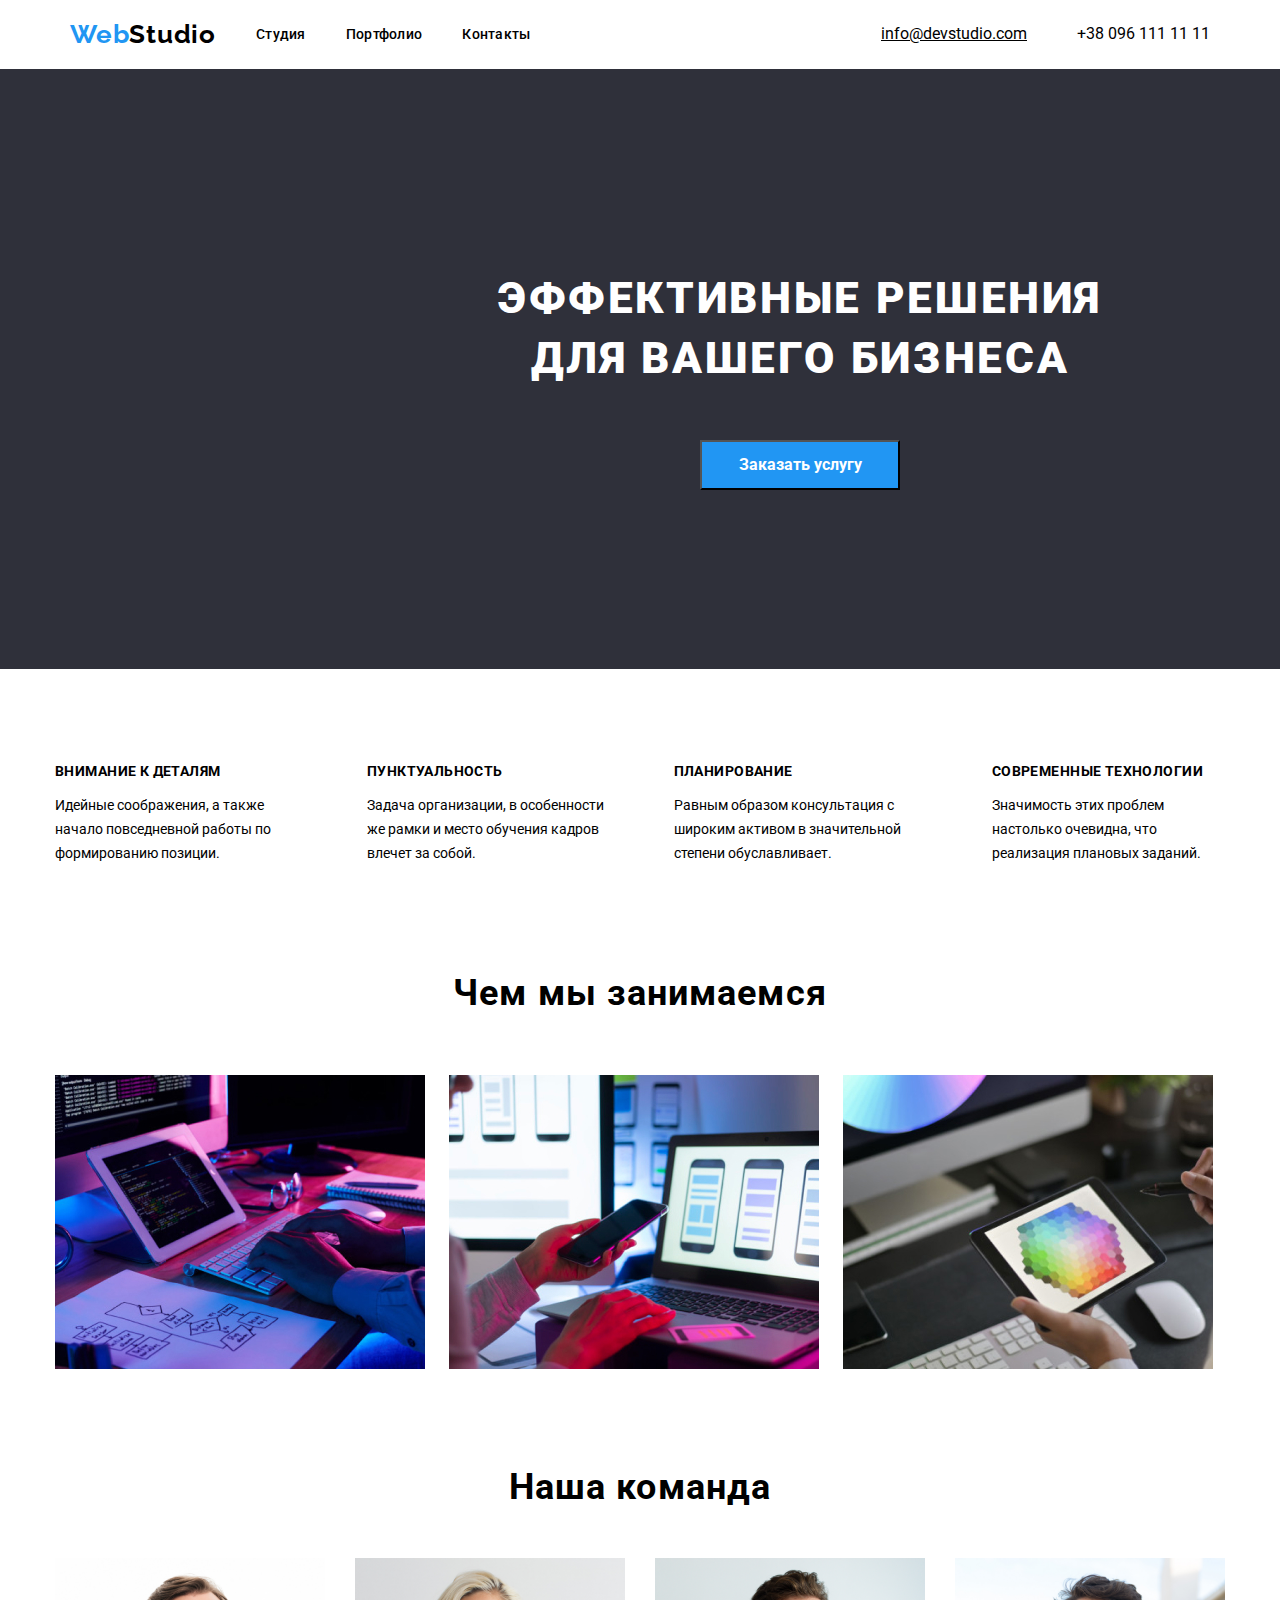
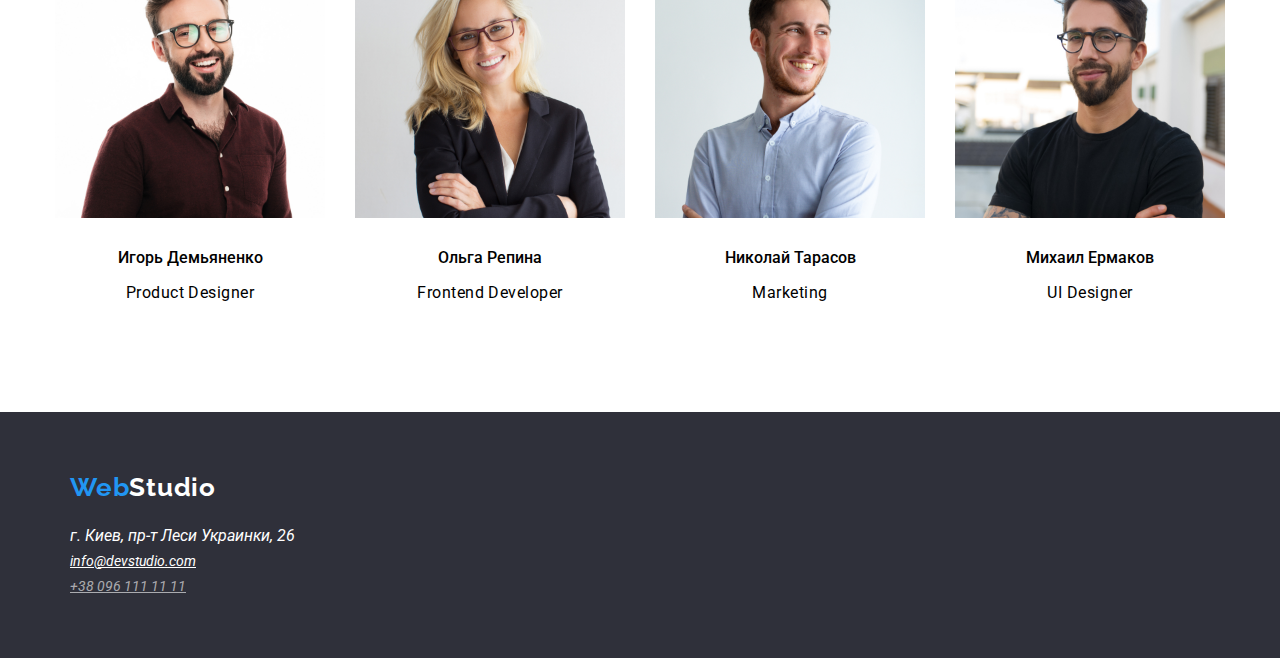
==== index.html @ ccb24b69 "Add files via upload" ====
<!DOCTYPE html>
<html lang="ru">
<head>
    <meta charset="UTF-8">
    <meta name="viewport" content="width=device-width, initial-scale=1.0">
    <title>HW3</title>
    <link href="https://fonts.googleapis.com/css2?family=Raleway:wght@700&family=Roboto:wght@400;500;700;900&display=swap" rel="stylesheet">
    <link href="https://cdnjs.cloudflare.com/ajax/libs/modern-normalize/0.7.0/modern-normalize.min.css" rel="stylesheet">
    <link href="./css/styles.css" rel="stylesheet">
    </head>
<body>
    <header>
        <div class="container">
            <nav class="navigation">
                <a href="index.html" class="logo">
                    <span class="web">Web</span>
                    <span class="studio">Studio</span>
                  </a>
    
                <ul class="main-menu-list">
                      <li class="main-menu-item"><a href="./index.html" class="link">Студия</a></li>
                      <li class="main-menu-item"><a href="./portfolio.html" class="link">Портфолио</a></li>
                      <li class="main-menu-item"><a href="./index.htm" class="link">Контакты</a></li>
                  </ul>
                       
                <ul class="contacts">
                  <li>
                  <a href="maito:info@devstudio.com" class="email">info@devstudio.com</a>
                  </li>
                  <li>
                  <a href="tel:+380961111111" class="tel">+38 096 111 11 11</a>
                  </li>
                </ul>
            </nav>
                   
        </div>
           
    </header>

    <main>
        <section class="hero">
            <h1 class="title">Эффективные решения для Вашего бизнеса</h1>
            <button class="btn">Заказать услугу</button>
        </section>

        <div class=container>
        <ul class="blocks">
                <li class="blocks-list"><h2>Внимание к деталям</h2>
                <p>Идейные соображения, а также начало повседневной работы по формированию позиции.</p>
                </li>
            
                <li class="blocks-list"><h2>Пунктуальность</h2>
                <p>Задача организации, в особенности же рамки и место обучения кадров влечет за собой.</p>
                </li>
            
                <li class="blocks-list"><h2>Планирование</h2>
                <p>Равным образом консультация с широким активом в значительной степени обуславливает.</p>
                </li>
            
                <li class="blocks-list"><h2>Современные технологии</h2>
                <p>Значимость этих проблем настолько очевидна, что реализация плановых заданий.</p>
                </li>
        </ul>
        </div>

        <div class="container">
            <h3 class="section1">Чем мы занимаемся</h3>
            <img class="works" src="./images/img1.jpg" alt="copywrite" width="370" height="294">
            <img class="works" src="./images/img2.jpg" alt="call" width="370" height="294">
            <img class="works" src="./images/img3.jpg" alt="analyst" width="370" height="294">
        </div>

        <div class="container">
            <h3 class="section2">Наша команда</h3>
        <ul class="staff">
            <li class="staff-list"><img src="./images/photo1.jpg" alt="Игорь Демьяненко" width="270" height="260">
                    <h4 class="name">Игорь Демьяненко</h4>
                    <p class="position">Product Designer</p>
            </li>
                
            <li class="staff-list"><img src="./images/photo2.jpg" alt="Ольга Репина" width="270" height="260">
                    <h4 class="name">Ольга Репина</h4>
                    <p class="position">Frontend Developer</p>
            </li>

            <li class="staff-list"><img src="./images/photo3.jpg" alt="Николай Тарасов" width="270" height="260">
                    <h4 class="name">Николай Тарасов</h4>
                    <p class="position">Marketing</p>
            </li>
                
                
            <li class="staff-list"><img src="./images/photo4.jpg" alt="Михаил Ермаков" width="270" height="260">
                    <h4 class="name">Михаил Ермаков</h4>
                    <p class="position">UI Designer</p>
            </li>
         </ul>
        </div>

    </main>
    
    <footer class="footer">
        <div class="container-footer">
            <div class="flex">
            <div class="element">
                <a href="index.html" class="logo">
                    <span class="web">Web</span>
                    <span class="studio2">Studio</span>
                </a>
 
              <address class="address-footer">
                  <span class="address">г. Киев, пр-т Леси Украинки, 26</span> <br>
                  <a class="contacts-footer-mail" href="mailto:info@devstudio.com">info@devstudio.com</a> <br>
                  <a class="contacts-footer-tel" href="tel:+380961111111">+38 096 111 11 11</a>
              </address>
             </div>
</body>
</html>
---- css/styles.css ----
:root{
  --primary-text-color: #757575
  --title-text-color: #212121;
  --accent-color: #2196f3;
  --primary-white-color: #ffffff;
  --dark-color: #000000;
}
*, 
*::before,
*::after {
  box-sizing: border-box;
}

h1, h2, h3 {
  margin-top: 0;
}
h3 {
  font-family: Roboto;
  font-style: normal;
  font-weight: 700;
  font-size: 36px;
  text-align: center;
  letter-spacing: 0.03em;
}
body {
  color: var(--primary-text-color);
  background-color: var(--primary-white-color);
  font-family: 'Roboto', sans-serif;
  font-weight: 400;
}
header .li:hover,
header .li:focus {
  color: var(--accent-color);
}

ul, li {
  list-style: none;
}
.hero {
  min-width: 1600px;
  min-height: 600px;
  background-color: #2F303A;
  text-transform: uppercase;
  text-align: center;
  color: var(--primary-white-color);
}
.title {
  display: inline-block;
  padding-top: 200px;
  position: absolute;
  width: 696px;
  height: 120px;
  left: 452px;
  margin: 0 auto;
  font-family: 'Roboto', sans-serif;
  font-style: normal;
  font-weight: 900;
  font-size: 44px;
  line-height: 1.36;
  text-align: center;
  letter-spacing: 0.06em;
  text-transform: uppercase;
  color: var(--white-color);

}
.btn {
  position: absolute;
  width: 200px;
  height: 50px;
  left: 700px;
  top: 440px;
  font-family: 'Roboto', sans-serif;
  text-align: center;
  font-weight: 700;
  font-size: 16px;
  display: flex;
  align-items: center;
  justify-content: center;
  margin: 0 auto;
  color: var(--primary-white-color);
  background-color: var(--accent-color);
  text-decoration: none;
}
.container {
  width: 1170px;
  margin: 0 auto;
}

.logo {
  display: flex;
  justify-content: flex-start;
  font-family: 'Raleway', sans-serif;
  font-weight: 700;
  font-size: 26px;
  line-height: 1.19;
  letter-spacing: 0.03em;
  text-decoration: none;
  color: var(--dark-color);
  margin-left: 15px;
  
}
.web {
  color: var(--accent-color);
 
}
.studio {
  color: var(--dark-color); 
}

.navigation {
  display: flex;
  align-items: center;

}
.main-menu-list {
  display: flex;
  align-items: center;
  font-family: 'Roboto', sans-serif;
  font-style: normal;
  font-weight: 500;
  font-size: 14px;
  line-height: 1.14px;
  letter-spacing: 0.02em;
  
}
.main-menu-item {
  display: block;
}
.main-menu-item:not(:last-child) {
  margin-right: 40px;
}
.main-menu-item a {
  display: block;
  padding-bottom: 20px;
  padding-top: 20px;
}
.link {
  display: block;
  color: var(--title-text-color);
  text-decoration: none;
 
}
.link:hover,
.link:focus {
  color: var(--accent-color);
}
.contacts {
  display: flex;
  margin-left: auto;
  color: var(--primary-text-color);
}
.contacts:hover,
.contacts:focus {
  color: var(--accent-color);
}
.email {
  display: block;
  color: var(--primary-text-color);
  font-style: normal;
}

.tel {
  text-decoration: none;
  margin-left: 50px;
  margin-right: 15px;
  color: var(--primary-text-color);
  font-style: normal;
}
.email:hover,
.email:focus,
.tel:hover,
.tel:focus {
  color: var(--accent-color);
}
.blocks {
  display: flex;
  margin-top: 94px;
  margin-bottom: 94px;
  padding-left: 0;

}
.blocks-list h2 {
  display: block;
  font-family: 'Roboto', sans-serif;
  font-style: normal;
  font-weight: 700;
  font-size: 14px;
  line-height: 16px;
  letter-spacing: 0.03em;
  text-transform: uppercase;
}
.blocks-list p {
  font-family: 'Roboto', sans-serif;
  font-style: normal;
  font-weight: 400;
  font-size: 14px;
  line-height: 24px;
  color: var(--primary-text-color);
}
.blocks-list +.blocks-list {
  margin-left: 60px;
}
.section1 {
  display: block;
  margin-bottom: 60px;
}
.works {
  margin-bottom: 94px;
}
.works +.works {
  margin-left: 20px;
}
.section2 {
  display: block;
  margin-bottom: 50px;
}
.staff {
  display: flex;
  padding-left: 0;
}
.staff-list +.staff-list {
margin-left: 30px;
}
.name {
  margin-top: 25px;
  font-family: 'Roboto', sans-serif;
  font-style: normal;
  font-weight: 500;
  font-size: 16px;
  line-height: 19px;
  text-align: center;
  margin-bottom: 10px;
}
.position {
  font-family: 'Roboto', sans-serif;
  color: var(--primary-text-color);
  font-style: normal;
  font-weight: 400;
  font-size: 16px;
  line-height: 19px;
  text-align: center;
  letter-spacing: 0.03em;
}
.container-footer{
  width: 1200px;
  box-sizing: border-box;
  margin-left: auto;
  margin-right: auto;
  background-color:#2F303A;
  padding-left: 15px;
  padding-right: 15px;  
}
.footer{
  margin-top: 94px;
  background-color: #2F303A;
}

.flex{
  display: flex;
  align-items: baseline;
  flex-direction: column;
}

.element{
  margin-right: 69px;
  margin-top: 60px;
  margin-bottom: 60px;
}
.studio2 {
  color:var(--primary-white-color);
}
.address-footer{
  margin-top: 20px;
  line-height: 25px;
  color:var(--primary-white-color);
  padding-left: 15px;
}

.contacts-footer-mail{
  color:var(--primary-white-color);
  font-weight: normal;
  font-size: 14px;
  line-height: 1.2;
}

.contacts-footer-tel{
  color: rgba(255, 255, 255, 0.6);
  font-weight: normal;
  font-size: 14px;
  line-height: 1.2;
}
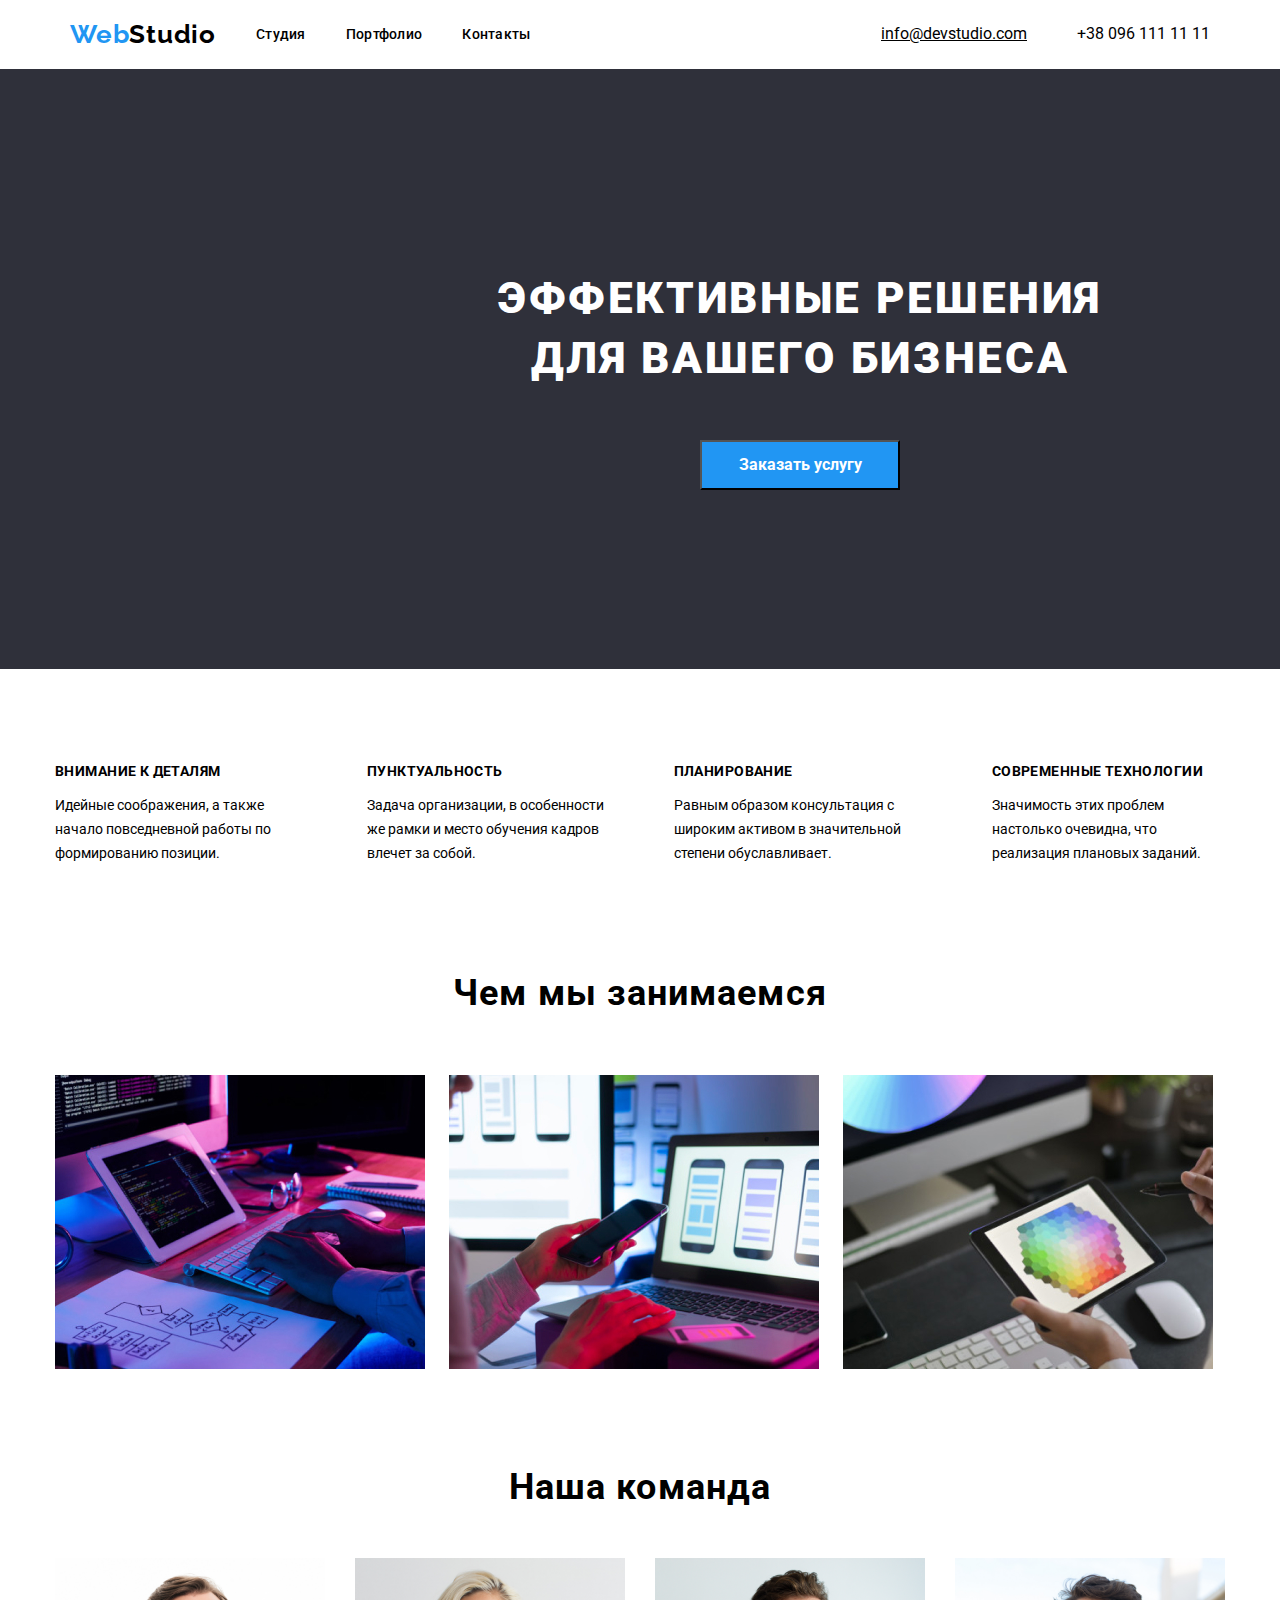
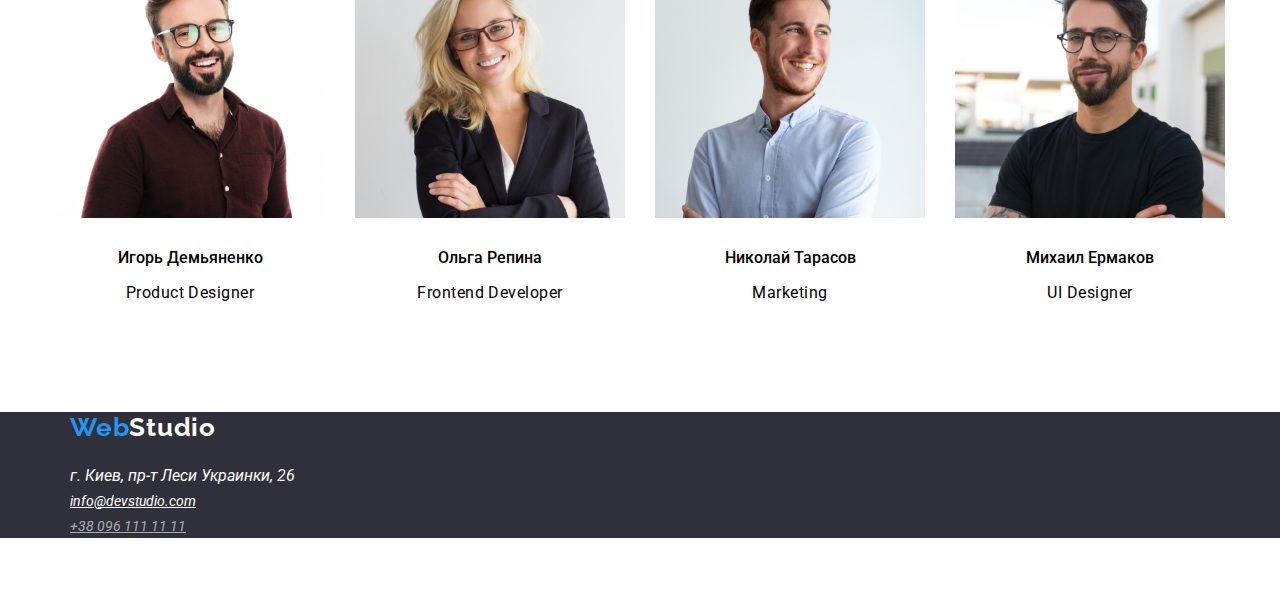
==== commit 66c3f255: "Add files via upload" ====
--- a/index.html
+++ b/index.html
@@ -100,7 +100,6 @@
     
     <footer class="footer">
         <div class="container-footer">
-            <div class="flex">
             <div class="element">
                 <a href="index.html" class="logo">
                     <span class="web">Web</span>
@@ -112,6 +111,9 @@
                   <a class="contacts-footer-mail" href="mailto:info@devstudio.com">info@devstudio.com</a> <br>
                   <a class="contacts-footer-tel" href="tel:+380961111111">+38 096 111 11 11</a>
               </address>
-             </div>
+            </div>
+        </div>
+    </footer>
+
 </body>
 </html>